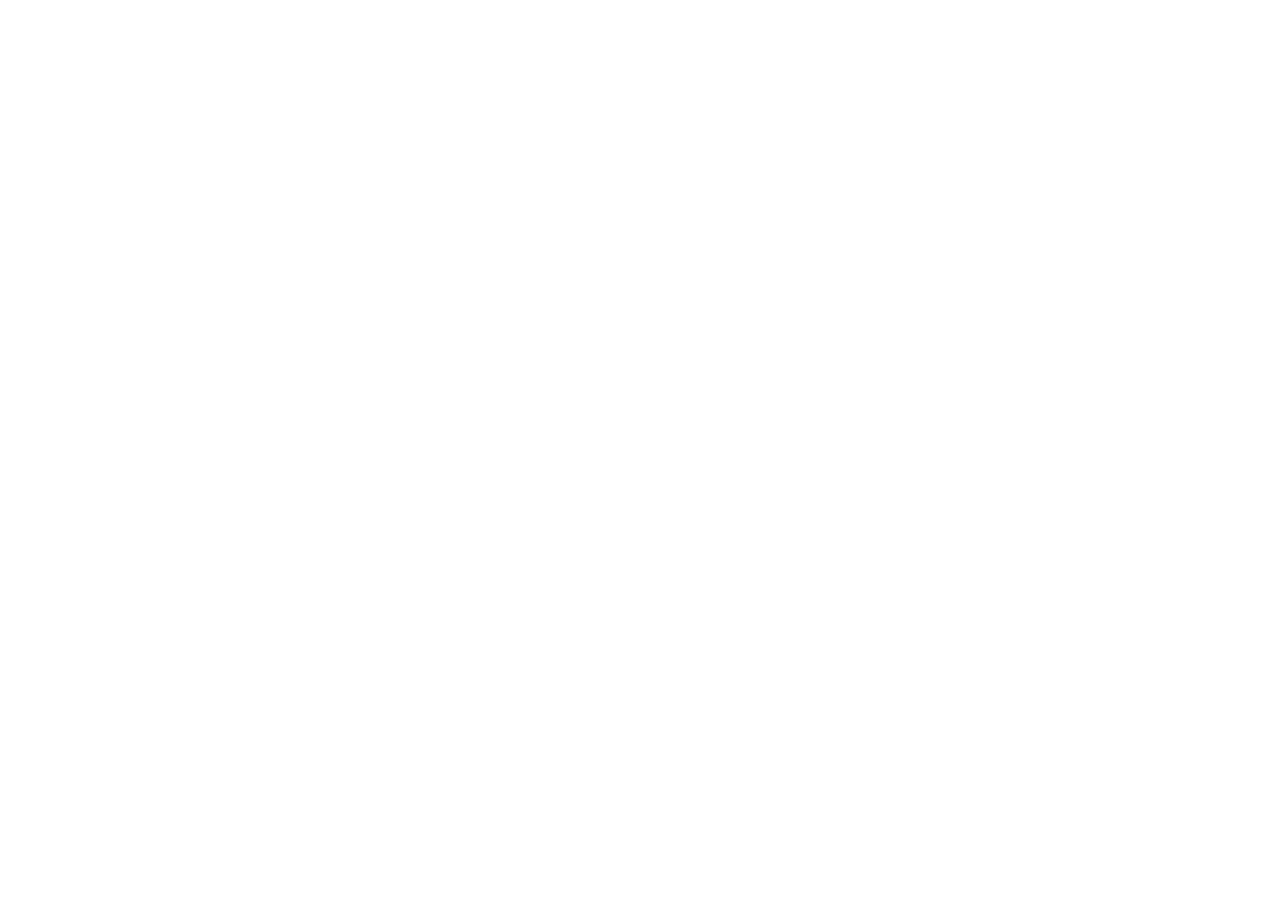
==== index.html @ fd5b7af9 "Initial Setup" ====
<!DOCTYPE html>
<html lang="en">
  <head>
    <meta charset="UTF-8" />
    <meta name="viewport" content="width=device-width, initial-scale=1.0" />
    <meta http-equiv="X-UA-Compatible" content="ie=edge" />
    <meta
      name="description"
      content="Welcome to the most extraordinary hotel in Boston Massachusetts"
    />
    <meta name="keywords" content="hote,boston hotel, new england hotel" />
    <title>Hotel BT | Welcome</title>
    <link
      rel="stylesheet"
      href="https://cdnjs.cloudflare.com/ajax/libs/font-awesome/5.15.1/css/all.min.css"
    />
    <link rel="stylesheet" href="css/style.css" />
  </head>

  <body></body>
</html>
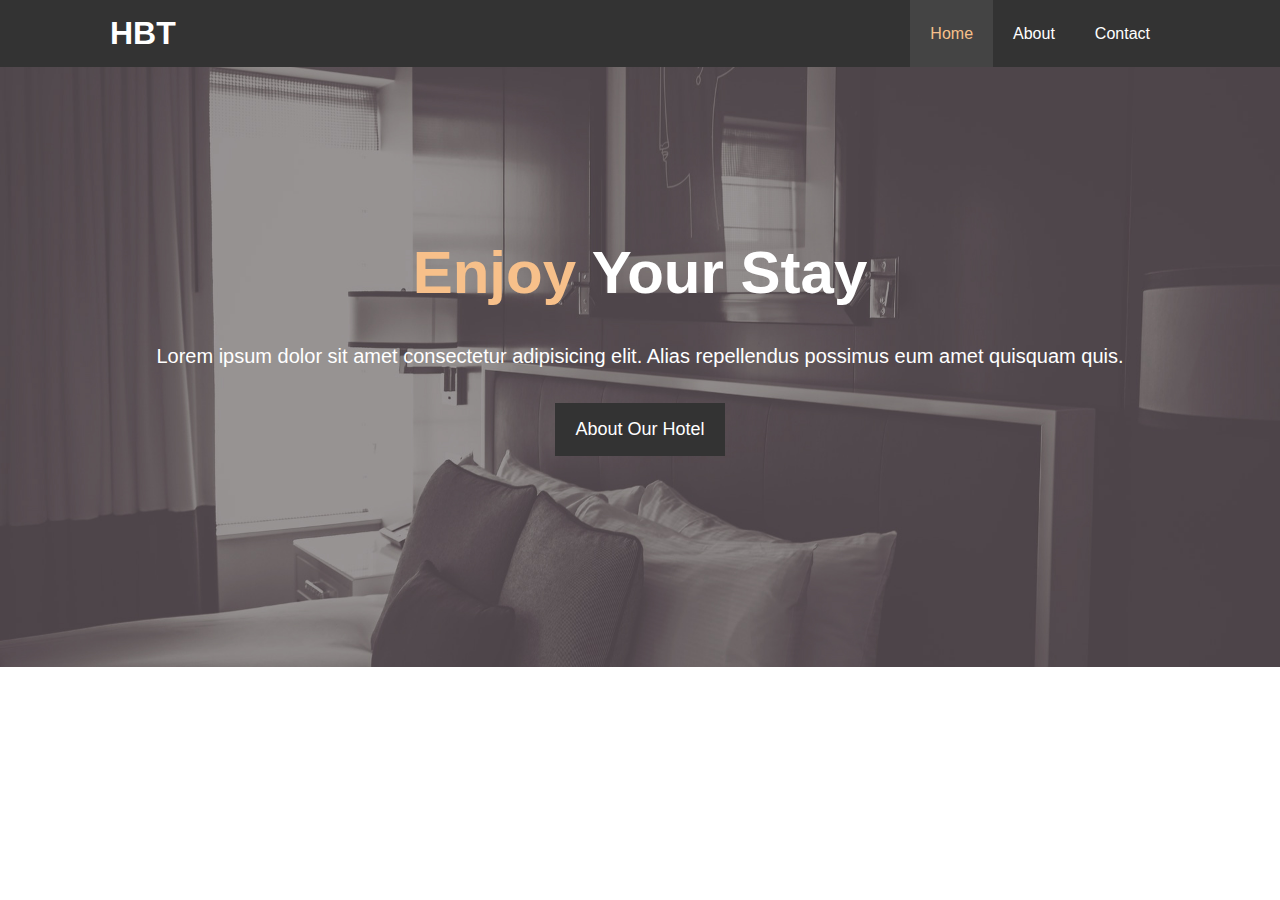
==== commit 840fbc0d: "Make nave and showcase section" ====
--- a/index.html
+++ b/index.html
@@ -17,5 +17,31 @@
     <link rel="stylesheet" href="css/style.css" />
   </head>
 
-  <body></body>
+  <body>
+    <header>
+      <nav id="navbar">
+        <div class="container">
+          <h1 class="logo"><a href="index.html">HBT</a></h1>
+          <ul>
+            <li><a href="index.html" class="current">Home</a></li>
+            <li><a href="about.html">About</a></li>
+            <li><a href="contact.html">Contact</a></li>
+          </ul>
+        </div>
+      </nav>
+
+      <div id="showcase">
+        <div class="container">
+          <div class="showcase-content">
+            <h1><span class="text-primary">Enjoy</span> Your Stay</h1>
+            <p class="lead">
+              Lorem ipsum dolor sit amet consectetur adipisicing elit. Alias
+              repellendus possimus eum amet quisquam quis.
+            </p>
+            <a href="about.html" class="btn">About Our Hotel</a>
+          </div>
+        </div>
+      </div>
+    </header>
+  </body>
 </html>
--- a/css/style.css
+++ b/css/style.css
@@ -0,0 +1,119 @@
+/* Reset */
+* {
+  margin: 0;
+  padding: 0;
+  box-sizing: border-box;
+}
+
+/* Main Styling */
+
+html,
+body {
+  font-family: 'Segoe UI', Tahoma, Verdana, sans-serif;
+  line-height: 1.7em;
+}
+
+a {
+  color: #333;
+  text-decoration: none;
+}
+
+h1,
+h2,
+h3 {
+  padding-bottom: 20px;
+}
+
+p {
+  margin: 10px 0;
+}
+
+/* Utilities Classes */
+.container {
+  max-width: 1100px;
+  overflow: auto;
+  margin: auto;
+  padding: 0 20px;
+}
+
+.text-primary {
+  color: #f7c08a;
+}
+
+.lead {
+  font-size: 20px;
+}
+
+.btn {
+  display: inline-block;
+  font-size: 18px;
+  color: #fff;
+  background-color: #333;
+  padding: 13px 20px;
+  border: none;
+  cursor: pointer;
+}
+
+.btn:hover {
+  background-color: #f7c08a;
+  color: #333;
+}
+/* Navbar */
+#navbar {
+  background-color: #333;
+  color: #fff;
+  overflow: auto;
+}
+
+#navbar a {
+  color: #fff;
+}
+
+#navbar h1 {
+  float: left;
+  padding-top: 20px;
+}
+
+#navbar ul {
+  list-style: none;
+  float: right;
+}
+
+#navbar ul li {
+  float: left;
+}
+
+#navbar ul li a {
+  display: block;
+  padding: 20px;
+  text-align: center;
+}
+
+#navbar ul li a:hover,
+#navbar ul li a.current {
+  background: #444;
+  color: #f7c08a;
+}
+
+/* Showcase */
+
+#showcase {
+  background: url('../images/showcase.jpg') no-repeat center center/cover;
+  height: 600px;
+}
+
+#showcase .showcase-content {
+  color: #fff;
+  text-align: center;
+  padding-top: 170px;
+}
+
+#showcase .showcase-content h1 {
+  font-size: 60px;
+  line-height: 1.2em;
+}
+
+#showcase .showcase-content p {
+  padding-bottom: 20px;
+  line-height: 1.7em;
+}
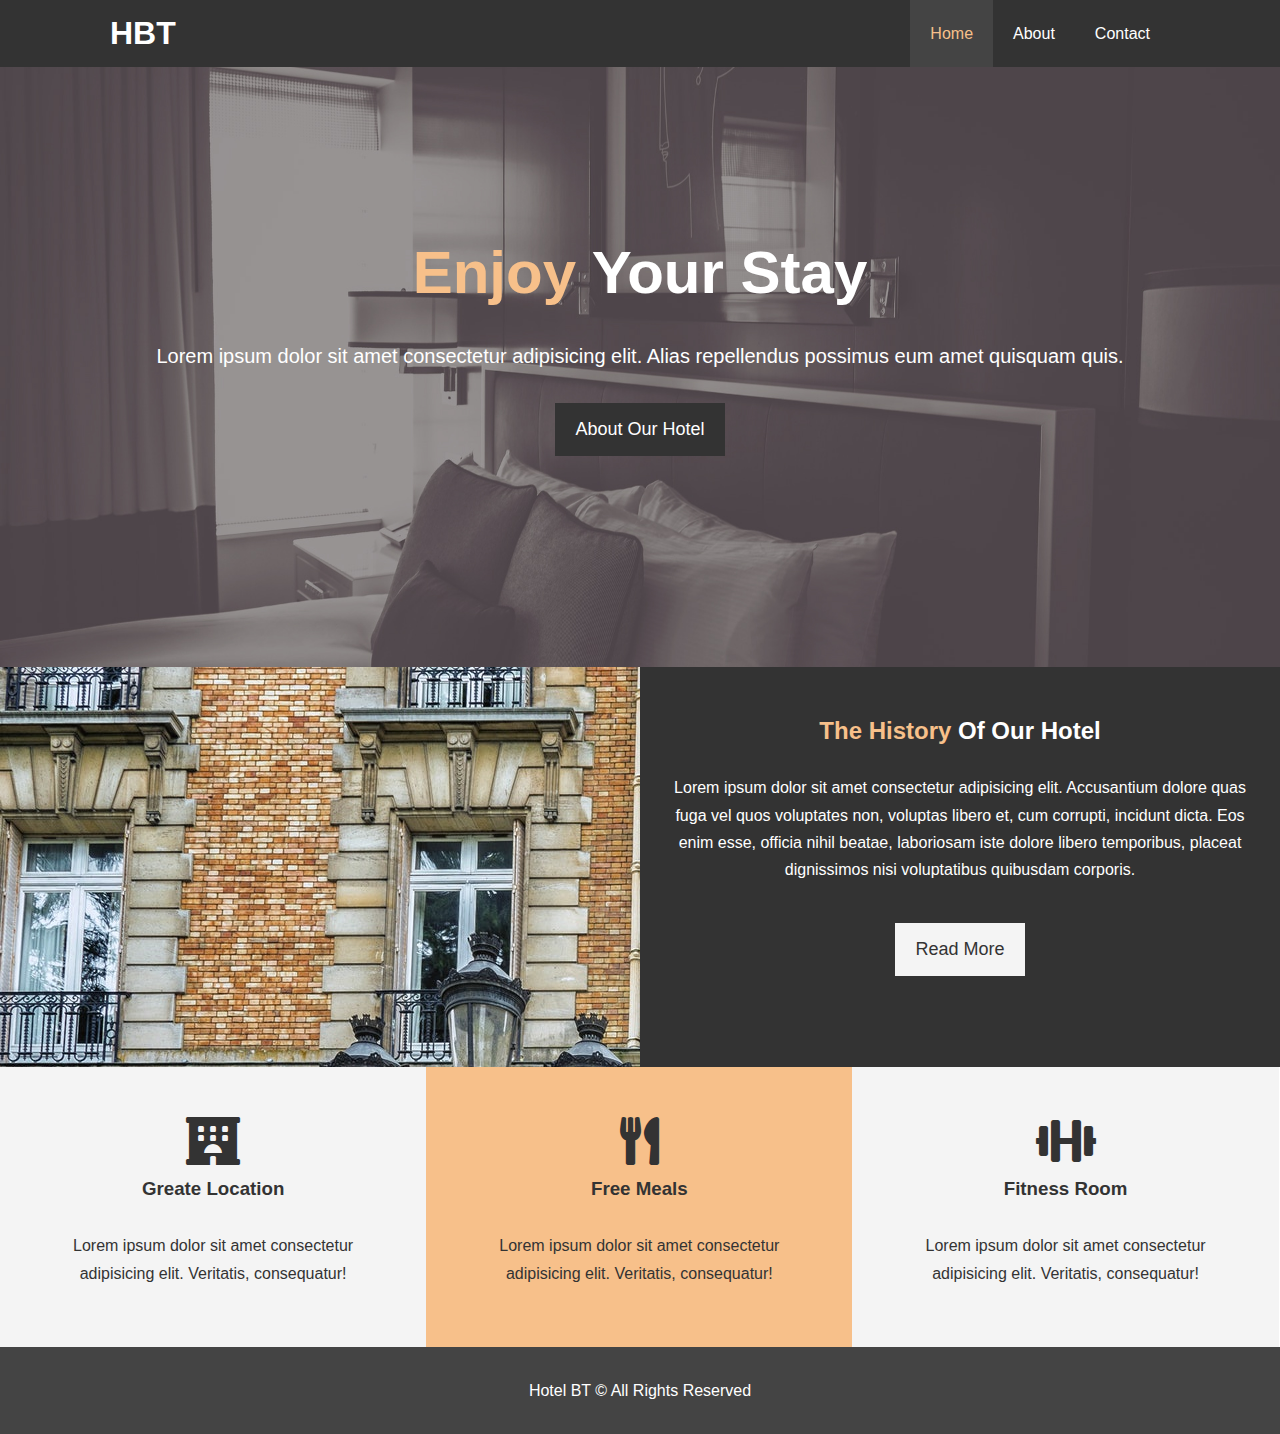
==== commit 9a4452af: "Complete Home Page" ====
--- a/index.html
+++ b/index.html
@@ -43,5 +43,53 @@
         </div>
       </div>
     </header>
+
+    <section id="home-info" class="bg-dark">
+      <div class="info-img"></div>
+      <div class="info-content">
+        <h2><span class="text-primary">The History</span> Of Our Hotel</h2>
+        <p>
+          Lorem ipsum dolor sit amet consectetur adipisicing elit. Accusantium
+          dolore quas fuga vel quos voluptates non, voluptas libero et, cum
+          corrupti, incidunt dicta. Eos enim esse, officia nihil beatae,
+          laboriosam iste dolore libero temporibus, placeat dignissimos nisi
+          voluptatibus quibusdam corporis.
+        </p>
+        <a href="about.html" class="btn btn-light">Read More</a>
+      </div>
+    </section>
+
+    <section id="features">
+      <div class="box bg-light">
+        <i class="fas fa-hotel fa-3x"></i>
+        <h3>Greate Location</h3>
+        <p>
+          Lorem ipsum dolor sit amet consectetur adipisicing elit. Veritatis,
+          consequatur!
+        </p>
+      </div>
+      <div class="box bg-primary">
+        <i class="fas fa-utensils fa-3x"></i>
+        <h3>Free Meals</h3>
+        <p>
+          Lorem ipsum dolor sit amet consectetur adipisicing elit. Veritatis,
+          consequatur!
+        </p>
+      </div>
+      <div class="box bg-light">
+        <i class="fas fa-dumbbell fa-3x"></i>
+        <h3>Fitness Room</h3>
+        <p>
+          Lorem ipsum dolor sit amet consectetur adipisicing elit. Veritatis,
+          consequatur!
+        </p>
+      </div>
+    </section>
+
+    <div class="clr"></div>
+
+    <footer id="main-footer">
+      <p>Hotel BT &copy; All Rights Reserved</p>
+    </footer>
   </body>
 </html>
--- a/css/style.css
+++ b/css/style.css
@@ -58,6 +58,30 @@
   background-color: #f7c08a;
   color: #333;
 }
+
+.btn-light {
+  background-color: #f4f4f4;
+  color: #333;
+}
+
+.bg-dark {
+  background: #333;
+  color: #fff;
+}
+
+.bg-light {
+  background: #f4f4f4;
+  color: #333;
+}
+
+.bg-primary {
+  background: #f7c08a;
+  color: #333;
+}
+
+.clr {
+  clear: both;
+}
 /* Navbar */
 #navbar {
   background-color: #333;
@@ -117,3 +141,49 @@
   padding-bottom: 20px;
   line-height: 1.7em;
 }
+
+/* Home Info */
+
+#home-info {
+  height: 400px;
+}
+
+#home-info .info-img {
+  float: left;
+  width: 50%;
+  background: url('../images/photo-1.jpg') no-repeat;
+  min-height: 100%;
+}
+
+#home-info .info-content {
+  float: right;
+  width: 50%;
+  height: 100%;
+  text-align: center;
+  padding: 50px 30px;
+  overflow: hidden;
+}
+
+#home-info .info-content p {
+  padding-bottom: 30px;
+}
+
+/* Features */
+.box {
+  float: left;
+  width: 33.3%;
+  padding: 50px;
+  text-align: center;
+}
+
+.box i {
+  margin-bottom: 10px;
+}
+
+/* Footer */
+#main-footer {
+  text-align: center;
+  background: #444;
+  color: #fff;
+  padding: 20px;
+}
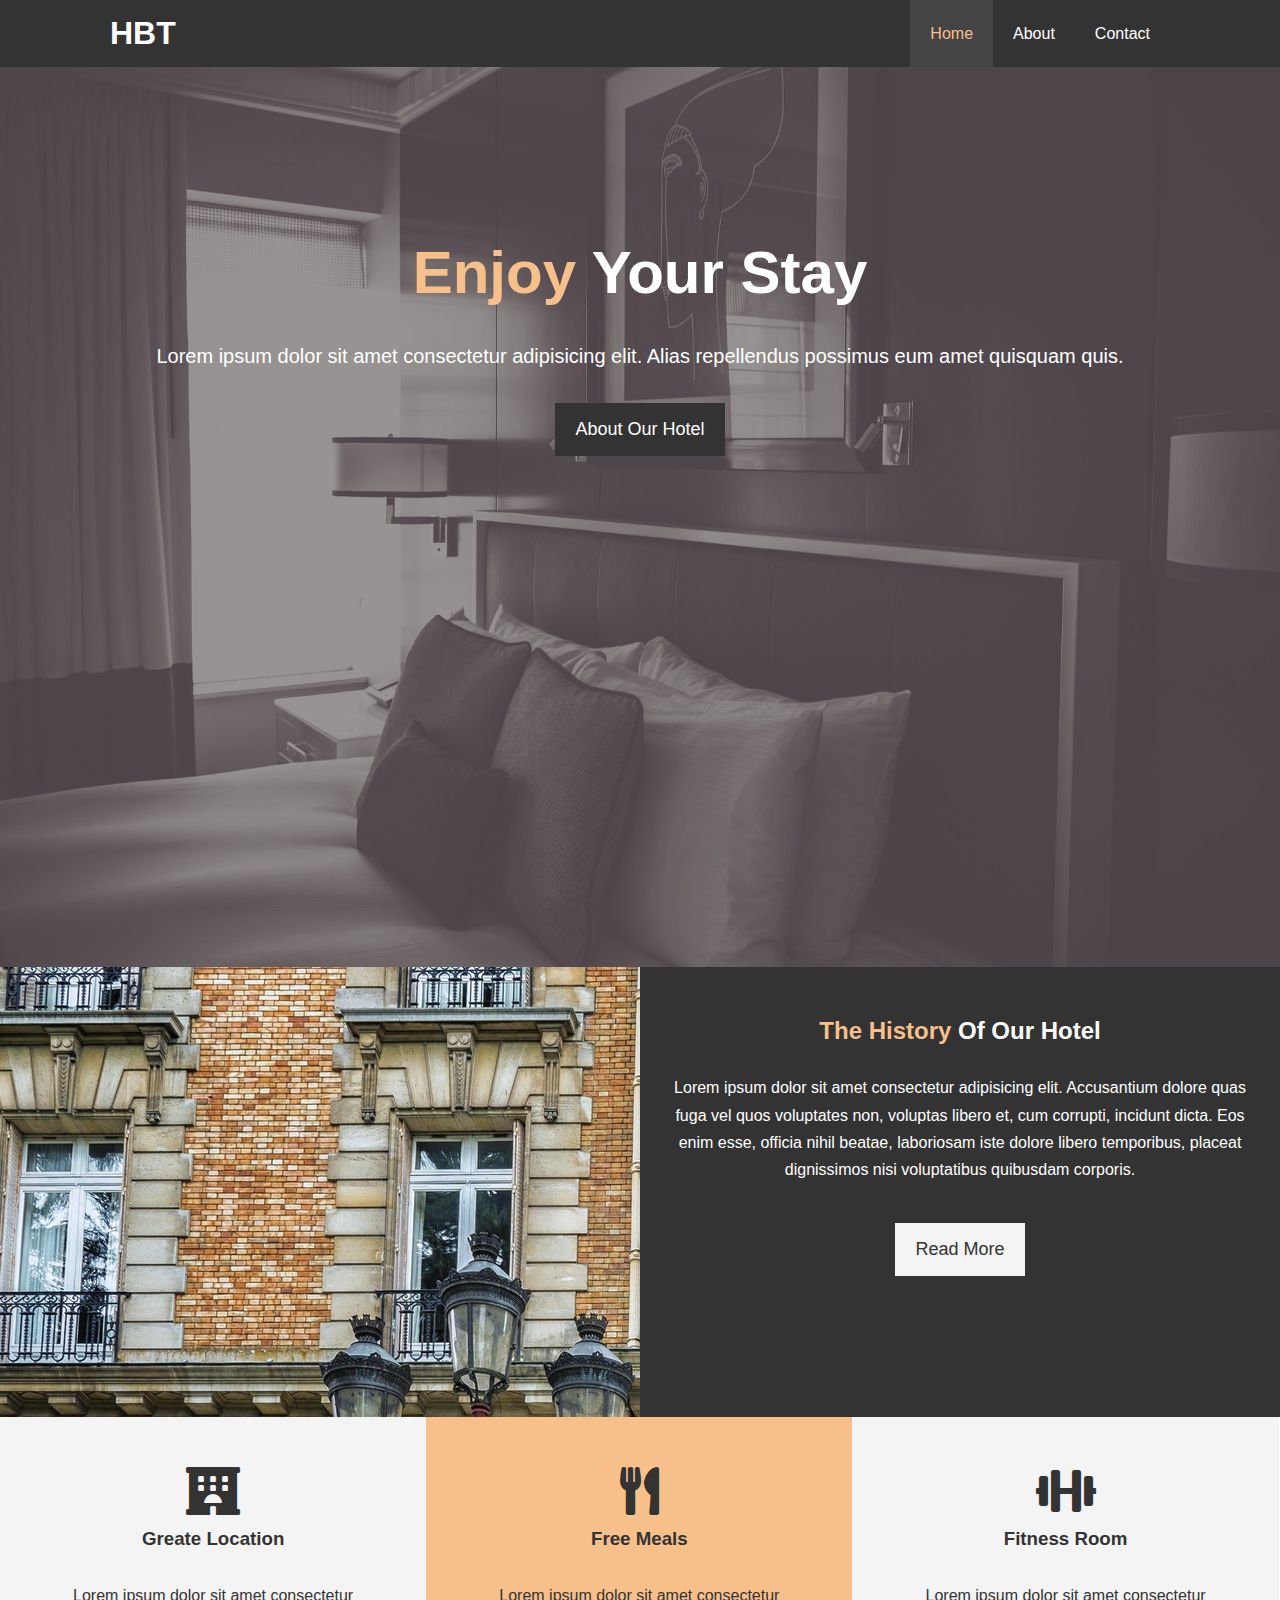
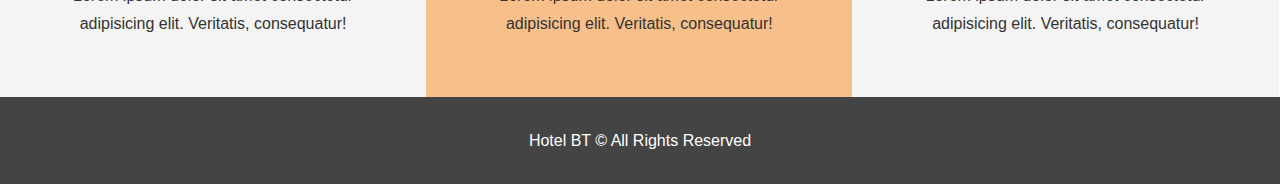
==== commit e3450b6d: "Add Responsive Design" ====
--- a/index.html
+++ b/index.html
@@ -15,6 +15,11 @@
       href="https://cdnjs.cloudflare.com/ajax/libs/font-awesome/5.15.1/css/all.min.css"
     />
     <link rel="stylesheet" href="css/style.css" />
+    <link
+      rel="stylesheet"
+      media="screen and (max-width: 768px)"
+      href="css/mobile.css"
+    />
   </head>
 
   <body>
--- a/css/style.css
+++ b/css/style.css
@@ -82,6 +82,22 @@
 .clr {
   clear: both;
 }
+
+.l-heading {
+  font-size: 40px;
+  line-height: 1.2;
+}
+
+.py-1 {
+  padding: 10px 0;
+}
+.py-2 {
+  padding: 20px 0;
+}
+.py-3 {
+  padding: 30px 0;
+}
+
 /* Navbar */
 #navbar {
   background-color: #333;
@@ -93,7 +109,7 @@
   color: #fff;
 }
 
-#navbar h1 {
+#navbar .logo {
   float: left;
   padding-top: 20px;
 }
@@ -123,7 +139,7 @@
 
 #showcase {
   background: url('../images/showcase.jpg') no-repeat center center/cover;
-  height: 600px;
+  height: 100vh;
 }
 
 #showcase .showcase-content {
@@ -145,7 +161,7 @@
 /* Home Info */
 
 #home-info {
-  height: 400px;
+  height: 450px;
 }
 
 #home-info .info-img {
@@ -180,6 +196,80 @@
   margin-bottom: 10px;
 }
 
+/* About Info */
+#about-info .info-right {
+  float: right;
+  width: 50%;
+  min-height: 100%;
+}
+
+#about-info .info-right img {
+  display: block;
+  width: 70%;
+  margin: auto;
+  border-radius: 50%;
+}
+
+#about-info .info-left {
+  float: left;
+  width: 50%;
+  min-height: 100%;
+}
+
+#testimonials {
+  height: 100%;
+  background: url('../images/test-bg.jpg') no-repeat center center/cover;
+  padding-top: 100px;
+}
+
+#testimonials h2 {
+  color: #fff;
+  text-align: center;
+  padding-bottom: 40px;
+}
+
+#testimonials .testimonial {
+  padding: 20px;
+  margin-bottom: 40px;
+  border-radius: 5px;
+  opacity: 0.9;
+}
+
+#testimonials .testimonial img {
+  width: 100px;
+  float: left;
+  margin-right: 20px;
+  border-radius: 50%;
+}
+
+/* Contact Form */
+#contact-form .form-group {
+  margin-bottom: 20px;
+}
+
+#contact-form label {
+  display: block;
+  margin-bottom: 5px;
+}
+
+#contact-form input,
+#contact-form textarea {
+  width: 100%;
+  padding: 10px;
+  border: 1px #ddd solid;
+  border-radius: 4px;
+}
+
+#contact-form textarea {
+  height: 200px;
+}
+
+#contact-form input:focus,
+#contact-form textarea:focus {
+  outline: none;
+  border-color: #f7c08a;
+}
+
 /* Footer */
 #main-footer {
   text-align: center;
--- a/css/mobile.css
+++ b/css/mobile.css
@@ -0,0 +1,57 @@
+#navbar .logo {
+  float: none;
+  text-align: center;
+}
+
+#navbar ul,
+#navbar ul li {
+  float: none;
+}
+
+#navbar ul li a {
+  padding: 5px;
+  border-bottom: #444 dotted 1px;
+}
+
+#showcase {
+  height: 520px;
+}
+#showcase .showcase-content {
+  padding-top: 50px;
+}
+
+#home-info {
+  height: 550px;
+}
+
+#home-info .info-img {
+  display: none;
+}
+
+#home-info .info-content {
+  float: none;
+  width: 100%;
+}
+
+.box {
+  float: none;
+  width: 100%;
+}
+
+#about-info .info-right,
+#about-info .info-left {
+  float: none;
+  width: 100%;
+}
+
+#about-info .info-right img {
+  margin-top: 30px;
+}
+
+.l-heading {
+  text-align: center;
+}
+
+#contact-info .box {
+  border-bottom: 1px dotted #444;
+}
